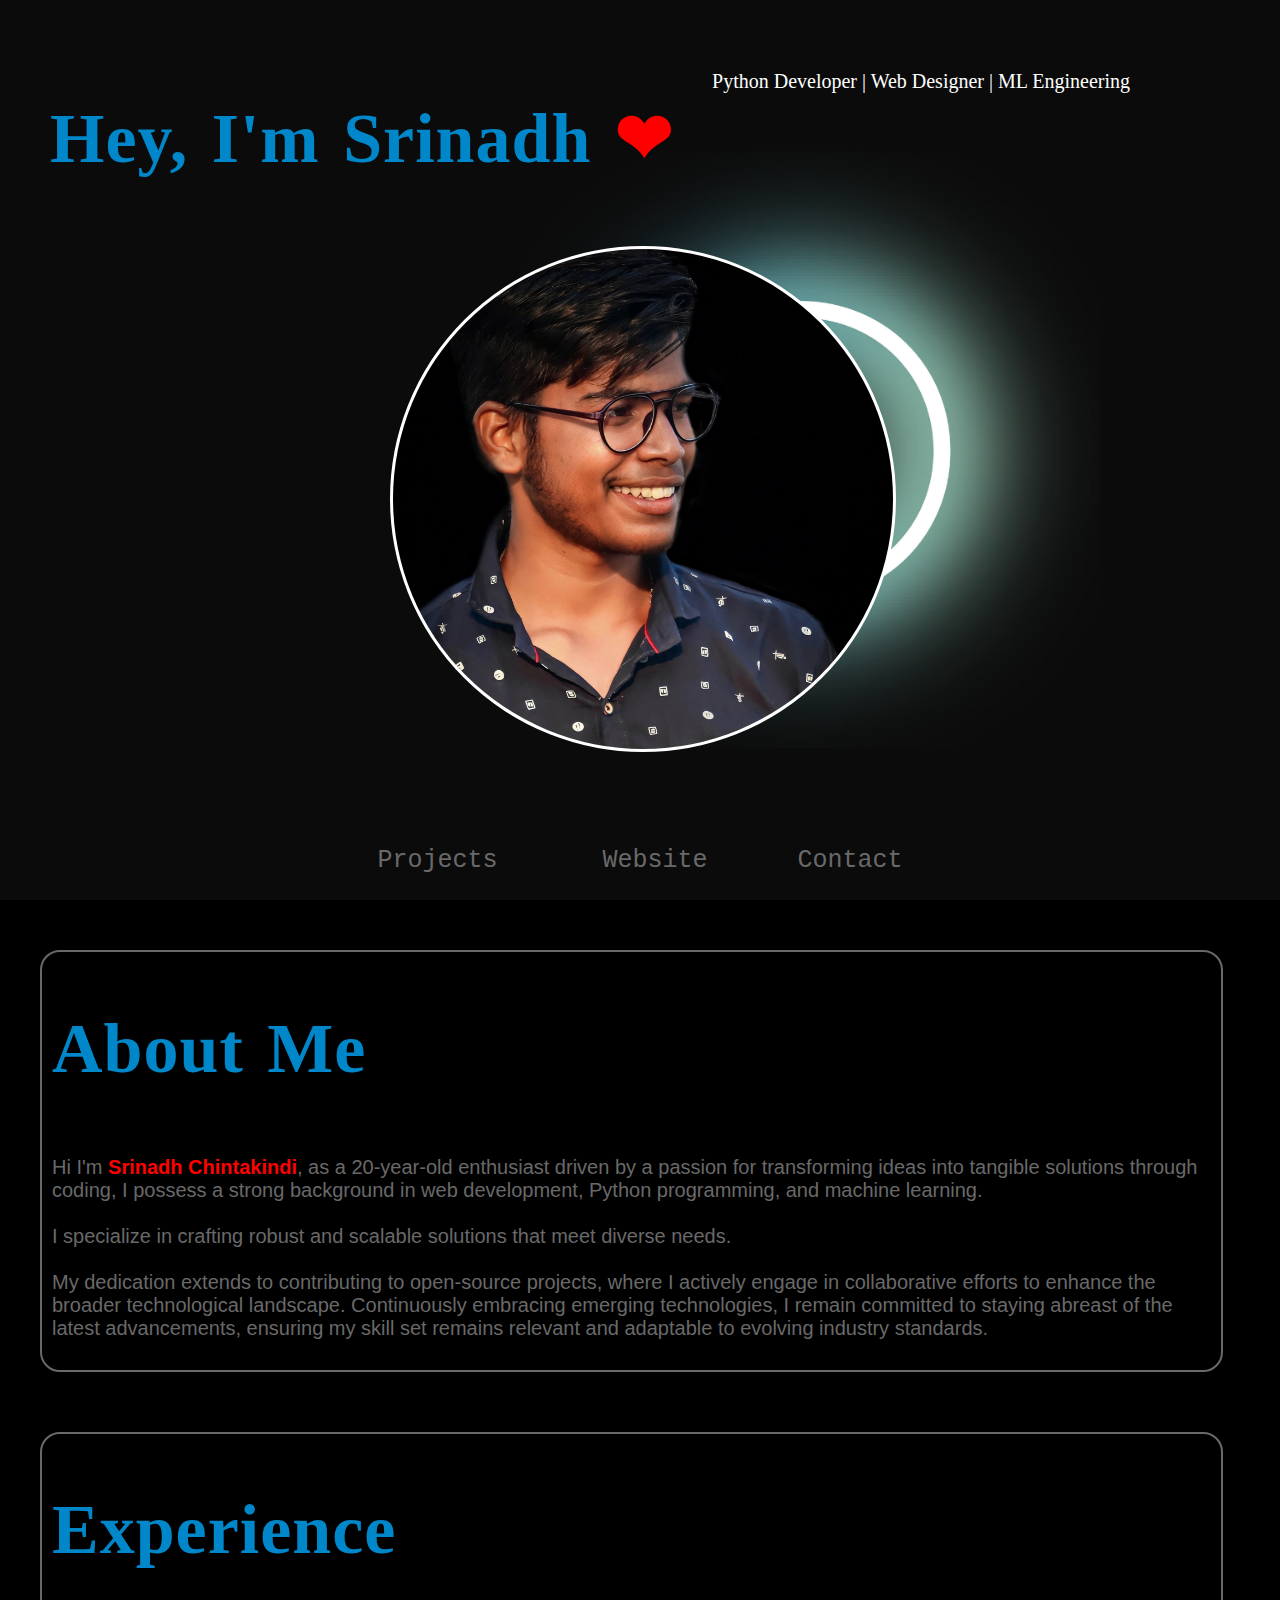
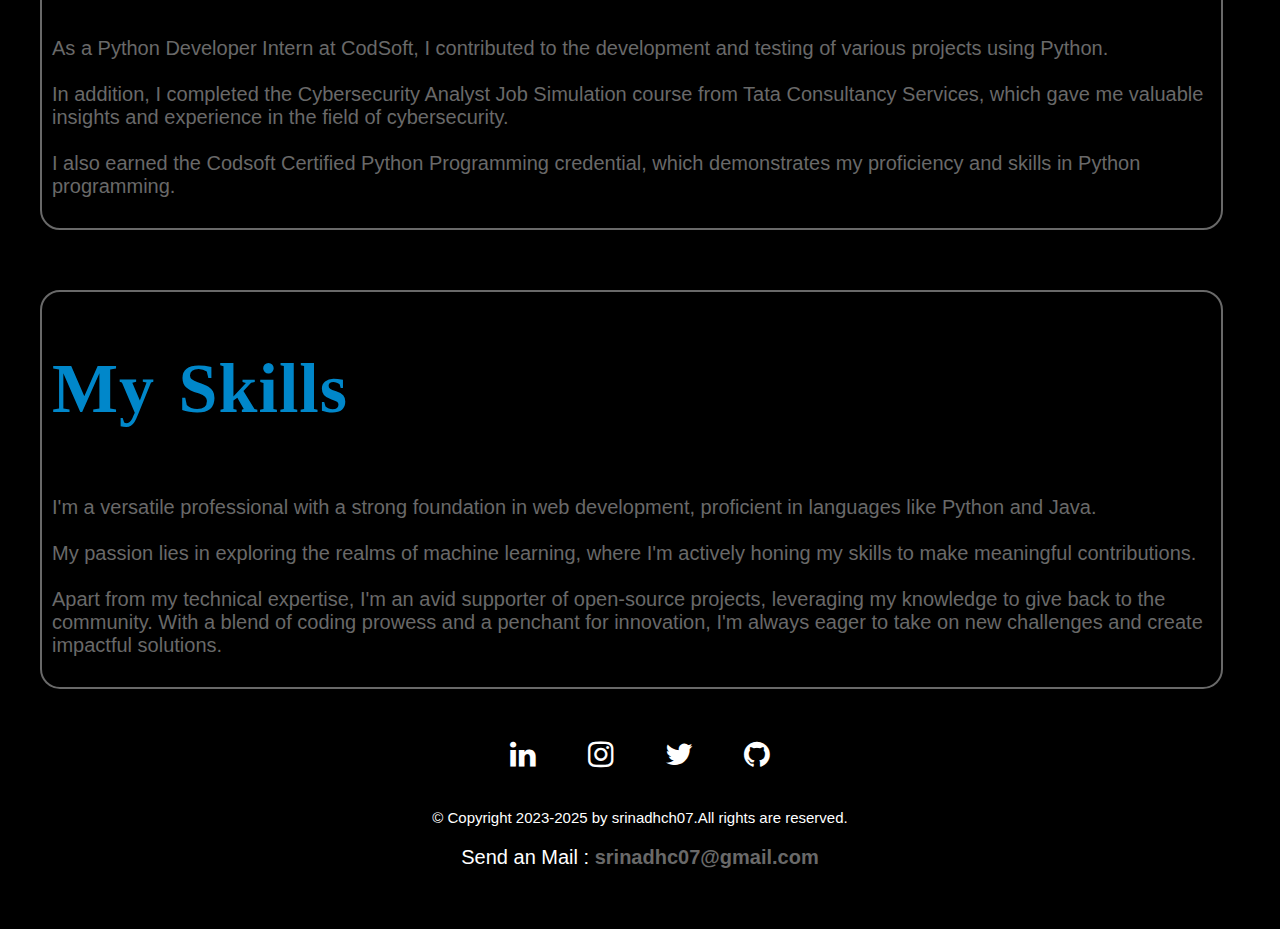
==== index.html @ 20328a50 "Update index.html" ====
<!DOCTYPE html>
<html>
<head>
	<title>check</title>
	<link rel="stylesheet" href="https://cdnjs.cloudflare.com/ajax/libs/font-awesome/4.7.0/css/font-awesome.min.css">
	<meta name="viewport" content="width=device-width, initial-scale=1.0">
	<style type="text/css">
		body{
			margin: 0px;
			padding:30px;
			background: black;
			background-image: url('black.png');
			background-repeat: no-repeat;
  			background-attachment: fixed;
  			background-size: cover;

		}
		.underline{
			display: inline-block;
			position: relative;
			color: #0087ca;
			font-size: 70px;
		}
		.underline:hover{
			color: green;
		}
		.underline::after{
			content: '';
			width: 100%;
			position: absolute;
			transform: scaleX(0);
			height: 2px;
			bottom: -2px;
			bottom: 0;
			left: 0px;
			background: green;
			transform-origin: bottom right;
			transition: transform 0.25s ease-out;
		}
		.underline:hover::after{
			transform: scaleX(1);
			transform-origin: bottom left;
		}
		.header{
			padding:20px;
		}
		h1{
			word-spacing: 5px;
			letter-spacing: 1px;
			color: white;
		}
		.flip-box {
			background-color: transparent;
			width: 500px;
			height: 500px;
			border: 1px white;
			border-radius: 50%;
			perspective: 1000px;
			margin:auto;
			


		}

		.flip-box-inner {
			position: relative;
			width: 100%;
			height: 100%;
			border-radius: 50%;
			text-align: center;
			transition: transform 0.8s;
			transform-style: preserve-3d;
		}

		.flip-box:hover .flip-box-inner {
			transform: rotateY(180deg);
		}

		.flip-box-front, .flip-box-back {
			position: absolute;
			width: 100%;
			height: 100%;
			-webkit-backface-visibility: hidden;
			backface-visibility: hidden;
		}

		.flip-box-front {
			background-color: white;
			color: black;
			border-radius: 50%;
			border:2px solid black;
			border: 3px solid white;
		}

		.flip-box-back {
			border:1px solid black;
			border-radius: 50%;
			transform: rotateY(180deg);
			border: 7px solid red;
			background: white;


		}
		.flip-box-back h2{
			letter-spacing: 10px;
			color: red;
			font-size: 50px;
			font-weight: bold;
			margin-top: -1%;


		}

		p{
			font-family: Arial;
			font-size: 20px;
		}
		span{
			color:red;
			font-weight: bold;
			font-family: arial;
		}
		span:hover{
			color:white;

		}
		.flip-box-back p{
			margin-top: 35%;
			font-family: time new roman;
		}
		.container
		{
			border: 2px solid DimGrey;
			padding: 10px;
			border-radius: 20px 20px;
			color:DimGrey;
			margin-top: 50px;
			width: 95%;
			height: auto;
			margin: 10px;
			margin-top:50px;

		
		}
		.container:hover
		{
			color:white;
			transition: 0.4s;
			border: 2px solid white;
		}

		.left
		{
			float: left;
		}
		.center
		{
			width: 95%;
		}
		.long-width{
			width: 95%;
		}
		a{
			color: dimgrey;
			text-decoration: none;
		}
		a:hover{
			color:white;
			transition: 0.4s;
		}
		.text
		{
			text-align: center;
			color: dimgrey;
			margin-top: 100px;
			font-size:25px;
		}
		.footer{
			
			width: 100%;
			padding: px;
			margin-bottom: 0px;
			text-align: center;
			bottom: 0;
			padding-bottom: 10px;
		}

		.fa {
			padding: 20px;
			font-size: 30px;
			width: 30px;
			height:  auto;
			text-align: center;
			text-decoration: none;
			margin: 5px 2px;
			border-radius: 50%;
			align-items: center;
		}

		.fa:hover {
			opacity: 0.7;
		}
		.fa-twitter {
		
			margin-top: 20px;
		}

		.fa-github {
			background: black;
			color: white;
		}
		.fa-twitter {
			background: black;
			color: white;
		}
		.fa-google {
			background: black;
			color: white;
		}
		.fa-linkedin {
			background: black;
			color: white;
		}
		.fa-instagram {
			background: black;
			color: white;
		}
		.fa-snapchat-ghost {
			background: black;
			color: white;
			text-shadow: -1px 0 black, 0 1px black, 1px 0 black, 0 -1px black;
		}
		hr.solid{
			border-top: 3px solid black;
		}
		header {
            animation: fadeIn 2s ease-in-out;
        }
         section {
           
            animation: fadeInUp 2s ease-in-out;
        }
		
		@keyframes fadeIn {
            from { opacity: 0; }
            to { opacity: 1; }
        }
        @keyframes fadeInUp {
            from { opacity: 0; transform: translateY(20px); }
            to { opacity: 1; transform: translateY(0); }
        }


		@media screen and (max-width: 800px) {
		header {
            animation: fadeIn 2s ease-in-out;
        }
         section {
           
            animation: fadeInUp 2s ease-in-out;
        }
		
		@keyframes fadeIn {
            from { opacity: 0; }
            to { opacity: 1; }
        }
        @keyframes fadeInUp {
            from { opacity: 0; transform: translateY(20px); }
            to { opacity: 1; transform: translateY(0); }
        }
		.footer{
			
			width: 90%;
			padding: px;
			margin-bottom: 0px;
			text-align: center;
			bottom: 0;
			padding-bottom: 10px;
		}
		.text
		{
			text-align: center;
			color: dimgrey;
			margin-top: 100px;
			font-size:10px;
		}

		.center
		{
			
		}
		.long-width{
			width: 100%;
		}

		p{
			font-family: Arial;
			font-size: 15px;
		}
		body{
			
			margin: 5px;
			padding:30px;
			height: auto;
			background-image: url('HomeWallpaper-mobile.png');
			background-repeat: no-repeat;
  			background-attachment: fixed;
  			background-size: cover;
		}
		body: hover{
			
			margin: 5px;
			transition: 0.4s;
		}
		.underline{
			display: inline-block;
			position: relative;
			color: #0087ca;
			font-size: 25px;
		}

		.flip-box-back h2{
			letter-spacing: 10px;
			color: red;
			font-size: 20px;
			font-weight: bold;
			margin-top: -1%;


		}
		.container
		{
			border: 2px solid DimGrey;
			padding: 10px;
			border-radius: 20px 20px;
			color:DimGrey;
			margin: auto;
			width:90%;
			margin-top: 50px;

		
		}
		.container:hover
		{
			color:white;
			transition: 0.4s;
			border: 2px solid white;
		}
		.hide{
			display: none;
		}
		.flip-box {
			background-color: transparent;
			width: 250px;
			height: 250px;
			border: 1px solid black;
			border-radius: 50%;
			perspective: 1000px;
			margin:auto;

		}
	}
	</style>
</head>
<body>
	<header>
	<div class="header">
		<h1 class="underline">Hey, I'm Srinadh <span style="color:red;">&#10084;</span></h1>
		<p class="hide" style="float: right; padding-right: 100px;color: white;font-family:serif;">Python Developer | Web Designer | ML Engineering</p>
	</div>
	</header>

	<div class="flip-box">
		<div class="flip-box-inner">
			<div class="flip-box-front">
				<img src="sri.webp" style="width:100%;height:100%;border-radius:50%;">
			</div>
			<div class="flip-box-back">
				<p>ThE NAME IS</p>
				<h2 class="underline"><strong>SRINADH</strong></h2>
			</div>
		</div>
	</div>
	<section>
	<div class="text">
		<pre><a href="https://github.com/Srinadhch07">Projects</a>       <a href="https://brunda1.odoo.com/">Website</a>      <a href="https://wa.me/9346070083">Contact</a></pre>
	</div>
	<div class="container left long-width">
		<h1 class="underline">About Me</h1>	
		<p>Hi I'm <span>Srinadh Chintakindi</span>, as a 20-year-old enthusiast driven by a passion for transforming ideas into tangible solutions through coding, I possess a strong background in web development, Python programming, and machine learning. 
		<br><br>I specialize in crafting robust and scalable solutions that meet diverse needs. 
		<br><br>My dedication extends to contributing to open-source projects, where I actively engage in collaborative efforts to enhance the broader technological landscape. Continuously embracing emerging technologies, I remain committed to staying abreast of the latest advancements, ensuring my skill set remains relevant and adaptable to evolving industry standards.

		</p>
	</div>
	<div class="container left  ">
		<h1 class="underline">Experience</h1>	
		<p>
		As a Python Developer Intern at CodSoft, I contributed to the development and testing of various projects using Python.
		<br><br>In addition, I completed the Cybersecurity Analyst Job Simulation course from Tata Consultancy Services, which gave me valuable insights and experience in the field of cybersecurity.
		<br><br>I also earned the Codsoft Certified Python Programming credential, which demonstrates my proficiency and skills in Python programming. 

		</p>
	</div>
	<div class="container left center ">
		<h1 class="underline">My Skills</h1>	
		<p>
			I'm a versatile professional with a strong foundation in web development, proficient in languages like Python and Java. 
			<br><br>My passion lies in exploring the realms of machine learning, where I'm actively honing my skills to make meaningful contributions. 
			<br><br>Apart from my technical expertise, I'm an avid supporter of open-source projects, leveraging my knowledge to give back to the community. With a blend of coding prowess and a penchant for innovation, I'm always eager to take on new challenges and create impactful solutions.

		</p>
	</div>
	</section>
	<div class="footer">
			<a href="https://www.linkedin.com/in/srinadh-ch-887550232/" class="fa fa-linkedin" target="_blank"></a>
			<a href="https://www.instagram.com/mr_srinadhch07/" class="fa fa-instagram" target="_blank"></a>
			<a href="https://twitter.com/SRINADHch07" class="fa fa-twitter" target="_blank"></a>
			<a href="https://github.com/Srinadhch07" class="fa fa-github" target="_blank"></a>
			<p style="font-size: 15px;color:white;">&#169; Copyright 2023-2025 by srinadhch07.All rights are reserved.</p>
			<p style="font-size: 20px;font-family: sans-serif;color:white;">Send an Mail :<span><a href="mailto:srinadhc07@gmail.com"> srinadhc07@gmail.com</a></span></p>
			
	</div>

</body>
</html>
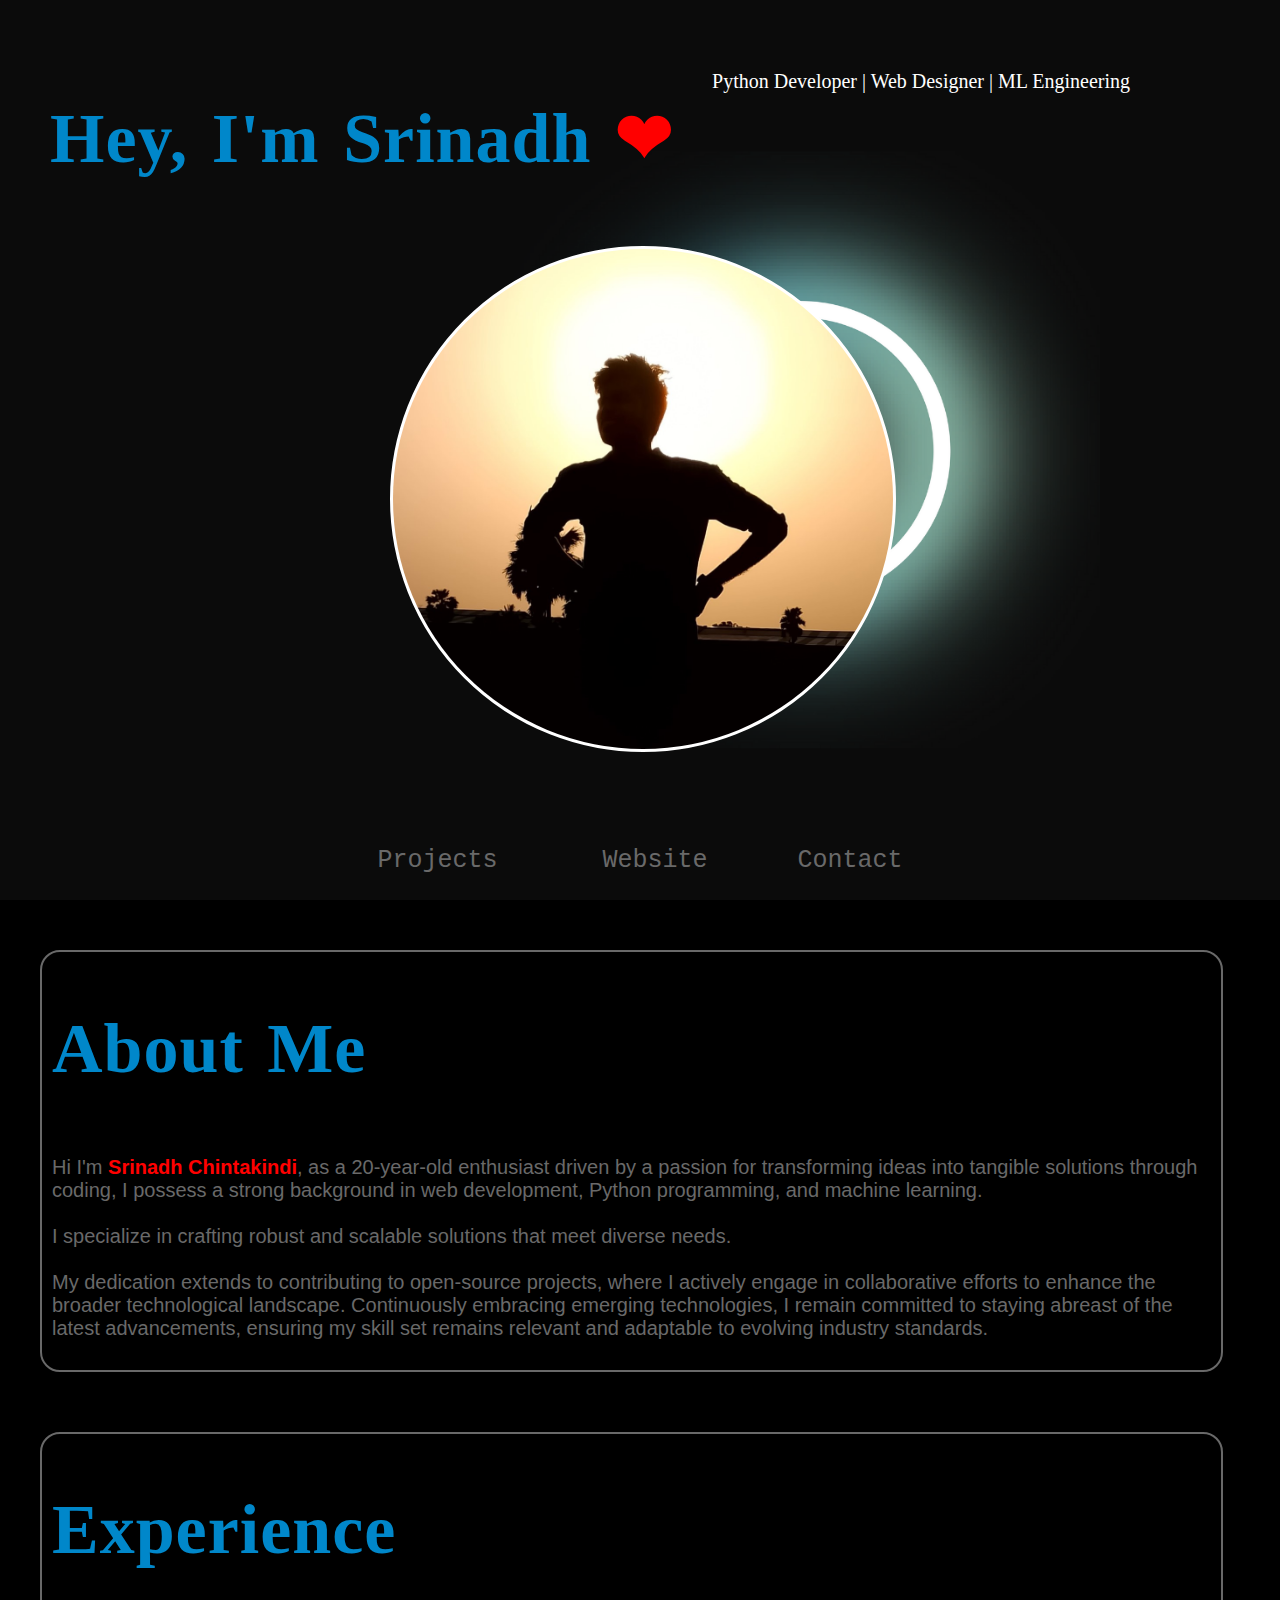
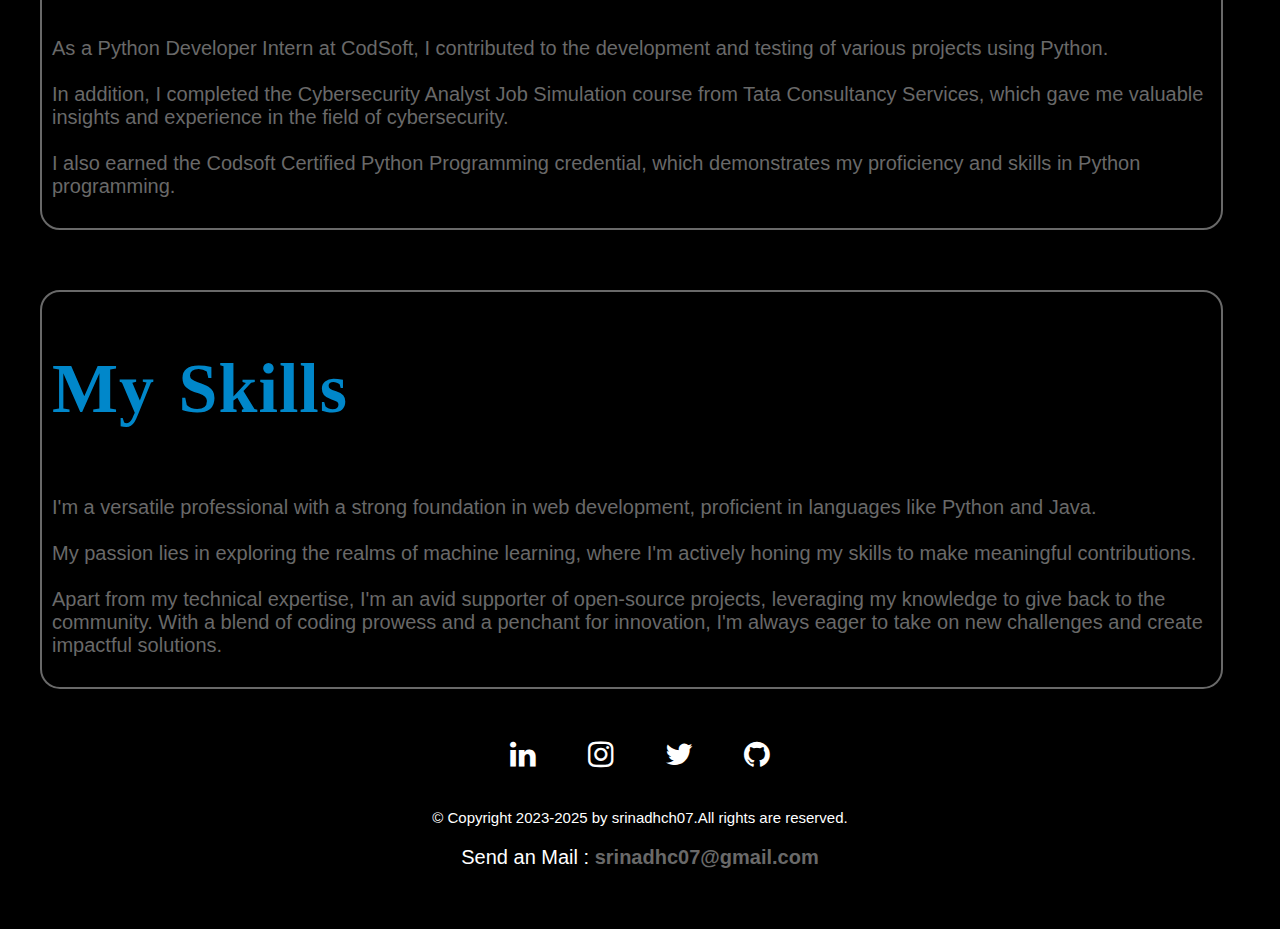
==== commit e36c24b9: "Updated Profile picture" ====
--- a/index.html
+++ b/index.html
@@ -1,7 +1,7 @@
 <!DOCTYPE html>
 <html>
 <head>
-	<title>check</title>
+	<title>SRINADH</title>
 	<link rel="stylesheet" href="https://cdnjs.cloudflare.com/ajax/libs/font-awesome/4.7.0/css/font-awesome.min.css">
 	<meta name="viewport" content="width=device-width, initial-scale=1.0">
 	<style type="text/css">
@@ -373,7 +373,7 @@
 	<div class="flip-box">
 		<div class="flip-box-inner">
 			<div class="flip-box-front">
-				<img src="sri.webp" style="width:100%;height:100%;border-radius:50%;">
+				<img src="pf_image.jpg" style="width:100%;height:100%;border-radius:50%;">
 			</div>
 			<div class="flip-box-back">
 				<p>ThE NAME IS</p>
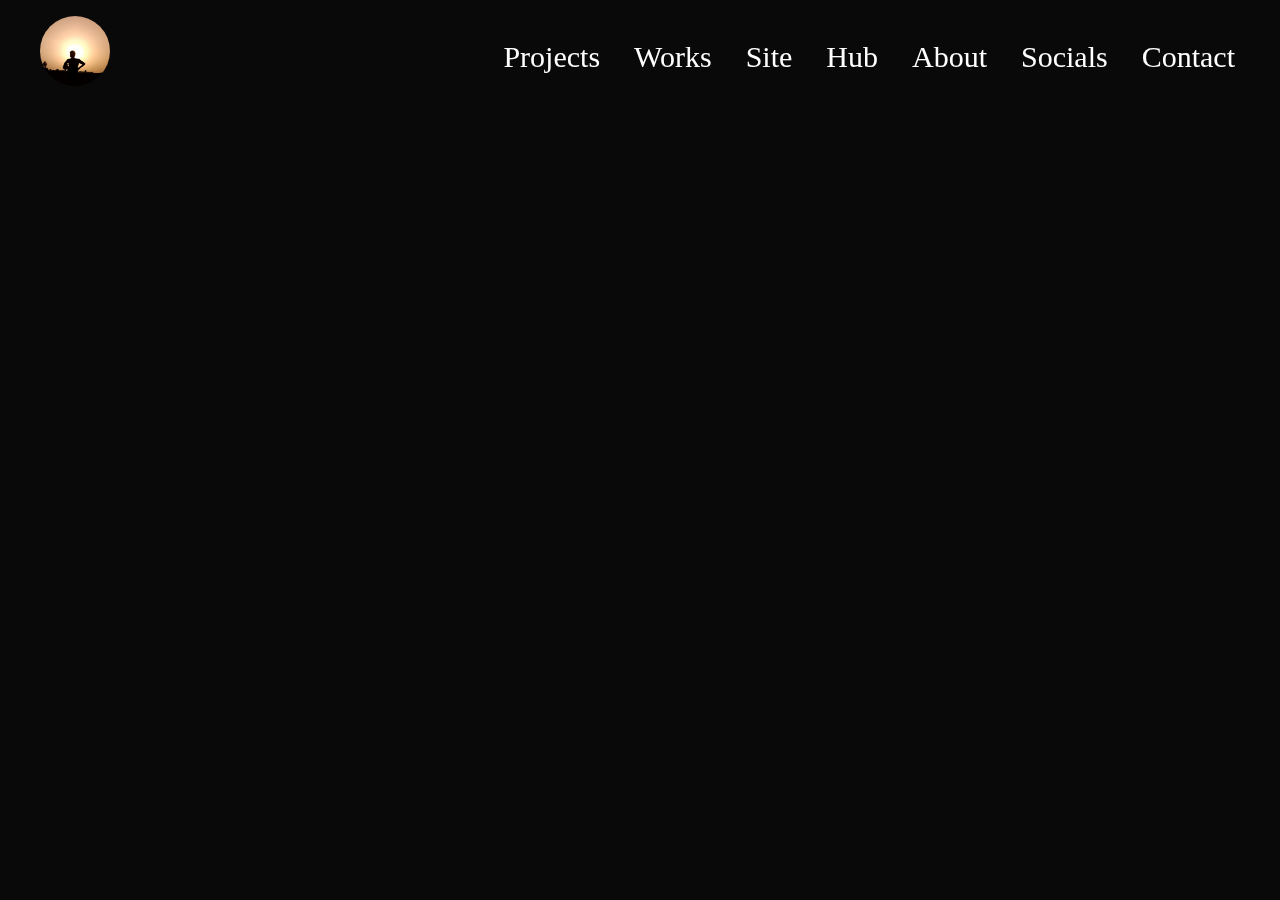
==== commit f65f8104: "Add files via upload" ====
--- a/index.html
+++ b/index.html
@@ -1,426 +1,309 @@
-<!DOCTYPE html>
-<html>
-<head>
-	<title>SRINADH</title>
-	<link rel="stylesheet" href="https://cdnjs.cloudflare.com/ajax/libs/font-awesome/4.7.0/css/font-awesome.min.css">
-	<meta name="viewport" content="width=device-width, initial-scale=1.0">
-	<style type="text/css">
-		body{
-			margin: 0px;
-			padding:30px;
-			background: black;
-			background-image: url('black.png');
-			background-repeat: no-repeat;
-  			background-attachment: fixed;
-  			background-size: cover;
-
-		}
-		.underline{
-			display: inline-block;
-			position: relative;
-			color: #0087ca;
-			font-size: 70px;
-		}
-		.underline:hover{
-			color: green;
-		}
-		.underline::after{
-			content: '';
-			width: 100%;
-			position: absolute;
-			transform: scaleX(0);
-			height: 2px;
-			bottom: -2px;
-			bottom: 0;
-			left: 0px;
-			background: green;
-			transform-origin: bottom right;
-			transition: transform 0.25s ease-out;
-		}
-		.underline:hover::after{
-			transform: scaleX(1);
-			transform-origin: bottom left;
-		}
-		.header{
-			padding:20px;
-		}
-		h1{
-			word-spacing: 5px;
-			letter-spacing: 1px;
-			color: white;
-		}
-		.flip-box {
-			background-color: transparent;
-			width: 500px;
-			height: 500px;
-			border: 1px white;
-			border-radius: 50%;
-			perspective: 1000px;
-			margin:auto;
-			
-
-
-		}
-
-		.flip-box-inner {
-			position: relative;
-			width: 100%;
-			height: 100%;
-			border-radius: 50%;
-			text-align: center;
-			transition: transform 0.8s;
-			transform-style: preserve-3d;
-		}
-
-		.flip-box:hover .flip-box-inner {
-			transform: rotateY(180deg);
-		}
-
-		.flip-box-front, .flip-box-back {
-			position: absolute;
-			width: 100%;
-			height: 100%;
-			-webkit-backface-visibility: hidden;
-			backface-visibility: hidden;
-		}
-
-		.flip-box-front {
-			background-color: white;
-			color: black;
-			border-radius: 50%;
-			border:2px solid black;
-			border: 3px solid white;
-		}
-
-		.flip-box-back {
-			border:1px solid black;
-			border-radius: 50%;
-			transform: rotateY(180deg);
-			border: 7px solid red;
-			background: white;
-
-
-		}
-		.flip-box-back h2{
-			letter-spacing: 10px;
-			color: red;
-			font-size: 50px;
-			font-weight: bold;
-			margin-top: -1%;
-
-
-		}
-
-		p{
-			font-family: Arial;
-			font-size: 20px;
-		}
-		span{
-			color:red;
-			font-weight: bold;
-			font-family: arial;
-		}
-		span:hover{
-			color:white;
-
-		}
-		.flip-box-back p{
-			margin-top: 35%;
-			font-family: time new roman;
-		}
-		.container
-		{
-			border: 2px solid DimGrey;
-			padding: 10px;
-			border-radius: 20px 20px;
-			color:DimGrey;
-			margin-top: 50px;
-			width: 95%;
-			height: auto;
-			margin: 10px;
-			margin-top:50px;
-
-		
-		}
-		.container:hover
-		{
-			color:white;
-			transition: 0.4s;
-			border: 2px solid white;
-		}
-
-		.left
-		{
-			float: left;
-		}
-		.center
-		{
-			width: 95%;
-		}
-		.long-width{
-			width: 95%;
-		}
-		a{
-			color: dimgrey;
-			text-decoration: none;
-		}
-		a:hover{
-			color:white;
-			transition: 0.4s;
-		}
-		.text
-		{
-			text-align: center;
-			color: dimgrey;
-			margin-top: 100px;
-			font-size:25px;
-		}
-		.footer{
-			
-			width: 100%;
-			padding: px;
-			margin-bottom: 0px;
-			text-align: center;
-			bottom: 0;
-			padding-bottom: 10px;
-		}
-
-		.fa {
-			padding: 20px;
-			font-size: 30px;
-			width: 30px;
-			height:  auto;
-			text-align: center;
-			text-decoration: none;
-			margin: 5px 2px;
-			border-radius: 50%;
-			align-items: center;
-		}
-
-		.fa:hover {
-			opacity: 0.7;
-		}
-		.fa-twitter {
-		
-			margin-top: 20px;
-		}
-
-		.fa-github {
-			background: black;
-			color: white;
-		}
-		.fa-twitter {
-			background: black;
-			color: white;
-		}
-		.fa-google {
-			background: black;
-			color: white;
-		}
-		.fa-linkedin {
-			background: black;
-			color: white;
-		}
-		.fa-instagram {
-			background: black;
-			color: white;
-		}
-		.fa-snapchat-ghost {
-			background: black;
-			color: white;
-			text-shadow: -1px 0 black, 0 1px black, 1px 0 black, 0 -1px black;
-		}
-		hr.solid{
-			border-top: 3px solid black;
-		}
-		header {
-            animation: fadeIn 2s ease-in-out;
-        }
-         section {
-           
-            animation: fadeInUp 2s ease-in-out;
-        }
-		
-		@keyframes fadeIn {
-            from { opacity: 0; }
-            to { opacity: 1; }
-        }
-        @keyframes fadeInUp {
-            from { opacity: 0; transform: translateY(20px); }
-            to { opacity: 1; transform: translateY(0); }
-        }
-
-
-		@media screen and (max-width: 800px) {
-		header {
-            animation: fadeIn 2s ease-in-out;
-        }
-         section {
-           
-            animation: fadeInUp 2s ease-in-out;
-        }
-		
-		@keyframes fadeIn {
-            from { opacity: 0; }
-            to { opacity: 1; }
-        }
-        @keyframes fadeInUp {
-            from { opacity: 0; transform: translateY(20px); }
-            to { opacity: 1; transform: translateY(0); }
-        }
-		.footer{
-			
-			width: 90%;
-			padding: px;
-			margin-bottom: 0px;
-			text-align: center;
-			bottom: 0;
-			padding-bottom: 10px;
-		}
-		.text
-		{
-			text-align: center;
-			color: dimgrey;
-			margin-top: 100px;
-			font-size:10px;
-		}
-
-		.center
-		{
-			
-		}
-		.long-width{
-			width: 100%;
-		}
-
-		p{
-			font-family: Arial;
-			font-size: 15px;
-		}
-		body{
-			
-			margin: 5px;
-			padding:30px;
-			height: auto;
-			background-image: url('HomeWallpaper-mobile.png');
-			background-repeat: no-repeat;
-  			background-attachment: fixed;
-  			background-size: cover;
-		}
-		body: hover{
-			
-			margin: 5px;
-			transition: 0.4s;
-		}
-		.underline{
-			display: inline-block;
-			position: relative;
-			color: #0087ca;
-			font-size: 25px;
-		}
-
-		.flip-box-back h2{
-			letter-spacing: 10px;
-			color: red;
-			font-size: 20px;
-			font-weight: bold;
-			margin-top: -1%;
-
-
-		}
-		.container
-		{
-			border: 2px solid DimGrey;
-			padding: 10px;
-			border-radius: 20px 20px;
-			color:DimGrey;
-			margin: auto;
-			width:90%;
-			margin-top: 50px;
-
-		
-		}
-		.container:hover
-		{
-			color:white;
-			transition: 0.4s;
-			border: 2px solid white;
-		}
-		.hide{
-			display: none;
-		}
-		.flip-box {
-			background-color: transparent;
-			width: 250px;
-			height: 250px;
-			border: 1px solid black;
-			border-radius: 50%;
-			perspective: 1000px;
-			margin:auto;
-
-		}
-	}
-	</style>
-</head>
-<body>
-	<header>
-	<div class="header">
-		<h1 class="underline">Hey, I'm Srinadh <span style="color:red;">&#10084;</span></h1>
-		<p class="hide" style="float: right; padding-right: 100px;color: white;font-family:serif;">Python Developer | Web Designer | ML Engineering</p>
-	</div>
-	</header>
-
-	<div class="flip-box">
-		<div class="flip-box-inner">
-			<div class="flip-box-front">
-				<img src="pf_image.jpg" style="width:100%;height:100%;border-radius:50%;">
-			</div>
-			<div class="flip-box-back">
-				<p>ThE NAME IS</p>
-				<h2 class="underline"><strong>SRINADH</strong></h2>
-			</div>
-		</div>
-	</div>
-	<section>
-	<div class="text">
-		<pre><a href="https://github.com/Srinadhch07">Projects</a>       <a href="https://brunda1.odoo.com/">Website</a>      <a href="https://wa.me/9346070083">Contact</a></pre>
-	</div>
-	<div class="container left long-width">
-		<h1 class="underline">About Me</h1>	
-		<p>Hi I'm <span>Srinadh Chintakindi</span>, as a 20-year-old enthusiast driven by a passion for transforming ideas into tangible solutions through coding, I possess a strong background in web development, Python programming, and machine learning. 
-		<br><br>I specialize in crafting robust and scalable solutions that meet diverse needs. 
-		<br><br>My dedication extends to contributing to open-source projects, where I actively engage in collaborative efforts to enhance the broader technological landscape. Continuously embracing emerging technologies, I remain committed to staying abreast of the latest advancements, ensuring my skill set remains relevant and adaptable to evolving industry standards.
-
-		</p>
-	</div>
-	<div class="container left  ">
-		<h1 class="underline">Experience</h1>	
-		<p>
-		As a Python Developer Intern at CodSoft, I contributed to the development and testing of various projects using Python.
-		<br><br>In addition, I completed the Cybersecurity Analyst Job Simulation course from Tata Consultancy Services, which gave me valuable insights and experience in the field of cybersecurity.
-		<br><br>I also earned the Codsoft Certified Python Programming credential, which demonstrates my proficiency and skills in Python programming. 
-
-		</p>
-	</div>
-	<div class="container left center ">
-		<h1 class="underline">My Skills</h1>	
-		<p>
-			I'm a versatile professional with a strong foundation in web development, proficient in languages like Python and Java. 
-			<br><br>My passion lies in exploring the realms of machine learning, where I'm actively honing my skills to make meaningful contributions. 
-			<br><br>Apart from my technical expertise, I'm an avid supporter of open-source projects, leveraging my knowledge to give back to the community. With a blend of coding prowess and a penchant for innovation, I'm always eager to take on new challenges and create impactful solutions.
-
-		</p>
-	</div>
-	</section>
-	<div class="footer">
-			<a href="https://www.linkedin.com/in/srinadh-ch-887550232/" class="fa fa-linkedin" target="_blank"></a>
-			<a href="https://www.instagram.com/mr_srinadhch07/" class="fa fa-instagram" target="_blank"></a>
-			<a href="https://twitter.com/SRINADHch07" class="fa fa-twitter" target="_blank"></a>
-			<a href="https://github.com/Srinadhch07" class="fa fa-github" target="_blank"></a>
-			<p style="font-size: 15px;color:white;">&#169; Copyright 2023-2025 by srinadhch07.All rights are reserved.</p>
-			<p style="font-size: 20px;font-family: sans-serif;color:white;">Send an Mail :<span><a href="mailto:srinadhc07@gmail.com"> srinadhc07@gmail.com</a></span></p>
-			
-	</div>
-
-</body>
-</html>
+<!DOCTYPE html>
+<html lang="en">
+<head>
+    <meta charset="UTF-8">
+    <meta name="viewport" content="width=device-width, initial-scale=1.0">
+    <title>SRINADH's Portfolio</title>
+    <style>
+        * {
+            margin: 0;
+            padding: 0;
+            box-sizing: border-box;
+        }
+
+        body {
+            font-family: Arial, sans-serif;
+            line-height: 1.6;
+            color: white;
+            background-color: #121212;
+            position: relative;
+            overflow-x: hidden;
+            user-select: none;
+            font-family: time new roman;
+        }
+
+        body::before {
+            content: "";
+            position: fixed;
+            top: 0;
+            left: 0;
+            width: 100%;
+            height: 100%;
+            background-image: url('bg.png'); 
+            background-size: cover;
+            background-position: center;
+            background-repeat: no-repeat;
+            opacity: 0;
+            animation: fadeInBackground 3s ease-in forwards;
+            z-index: -1;
+        }
+
+        @keyframes fadeInBackground {
+            from {
+                opacity: 0;
+            }
+            to {
+                opacity: 1;
+            }
+        }
+
+        header {
+            background-color: rgba(30, 30, 30, 0.0);
+            padding: 1rem;
+            position: fixed;
+            width: 100%;
+            top: 0;
+            z-index: 1000;
+        }
+
+        nav {
+            display: flex;
+            justify-content: space-between;
+            align-items: center;
+            max-width: 1200px;
+            margin: 0 auto;
+        }
+        .underline{
+            display: inline-block;
+            position: relative;
+            color: white;
+            font-size: 40px;
+        }
+        .underline:hover{
+            color: #4F75FF;
+        }
+        .underline::after{
+            content: '';
+            width: 100%;
+            position: absolute;
+            transform: scaleX(0);
+            height: 2px;
+            bottom: -2px;
+            bottom: 0;
+            left: 0px;
+            background: green;
+            transform-origin: bottom right;
+            transition: transform 0.55s ease-out;
+        }
+        .underline:hover::after{
+            transform: scaleX(1);
+            transform-origin: bottom left;
+        }
+
+        .logo {
+            font-size: 1.5rem;
+            font-weight: bold;
+        }
+
+        .nav-links {
+            display: flex;
+            list-style: none;
+            font-size: 25px;
+        }
+
+        .nav-links li {
+            margin-left: 1.5rem;
+        }
+
+        .nav-links a {
+            color: white;
+            text-decoration: none;
+            transition: color 0.3s ease;
+        }
+
+        .nav-links a:hover {
+            color: #4F75FF;
+        }
+
+        .hero {
+
+            height: 100vh;
+            display: flex;
+            align-items: center;
+            justify-content: center;
+            text-align: center;
+            padding: 2rem;
+            background-color: rgba(0, 0, 0, 0.5);
+        }
+
+        .hero-content {
+            animation: fadeInContent 2s ease-in forwards;
+            opacity: 0;
+        }
+
+        @keyframes fadeInContent {
+            from {
+                opacity: 0;
+                transform: translateY(20px);
+            }
+            to {
+                opacity: 1;
+                transform: translateY(0);
+            }
+        }
+
+        .hero-content h1 {
+            font-size: 3.5rem;
+            margin-bottom: 1rem;
+        }
+
+        .hero-content p {
+            font-size: 1.5rem;
+            max-width: 600px;
+            margin: 0 auto;
+        }
+        .hide-mobile{
+        	display: none;
+        }
+        @media screen and (max-width: 768px) {
+        .hide{
+            display: none;
+        }
+        .hide-mobile{
+        	display: block;
+        }
+        body::before {
+            content: "";
+            position: fixed;
+            top: 0;
+            left: 0;
+            width: 100%;
+            height: 100%;
+            background-image: url('images/mobile.png'); 
+            background-size: cover;
+            background-position: center;
+            background-repeat: no-repeat;
+            opacity: 0;
+            animation: fadeInBackground 3s ease-in forwards;
+            z-index: -1;
+        }
+        .hero {
+            height: 100vh;
+            display: flex;
+            align-items: bottom;
+            justify-content: center;
+            text-align: center;
+            padding: 2rem;
+            background-color: rgba(0, 0, 0, 0.0);
+        }
+        .hero-content h1 {
+            font-size: 3.5rem;
+            margin-bottom: 1rem;
+            color: white;
+        }
+
+            nav {
+                flex-direction: column;
+            }
+
+            .nav-links {
+                margin-top: 1rem;
+                margin: 10px;
+                padding: 10px;
+                align-items: center;
+                justify-content: center;
+
+            }
+
+            .nav-links li {
+                margin: 10px 0 ;
+                padding: 5px;
+
+
+            }
+            .nav-links a{
+            	border: 2px solid white;
+            	padding: 5px;
+            	border-radius: 5px;
+            	margin:8px;
+            }
+            .nav-links a:hover{
+            	border: 2px solid skyblue;
+            }
+
+            .hero-content h1 {
+                font-size: 2.5rem;
+            }
+
+            .hero-content p {
+                font-size: 1.2rem;
+            }
+              .header a {
+			    float: none;
+			    display: block;
+			    text-align: left;
+			  }
+			  
+			  .header-right {
+			    float: none;
+			  }
+			}
+			a{
+				text-decoration: none;
+				color:skyblue;
+				margin:15px 5px;
+				font-size: 30px;
+
+			}
+			a:hover{
+				color:red;
+			}
+			.mobile-header{
+				align-items: center;
+				text-align: center;
+
+
+			}
+        }
+    </style>
+</head>
+<body>
+    <header>
+        <nav>
+           <div class="logo hide"><img style="width: 70px; height: 70px;border-radius: 50%;" src="images/srinadh1.jpg"></div>
+           <div class="logo hide-mobile"><img style="width: 200px; height: 200px;border-radius: 50%;" src="images/srinadh1.jpg"></div>
+
+            <ul class="nav-links hide">
+                <li><a href="src/projects.html">Projects</a>
+                </li><li><a href="src/works.html">Works</a></li>
+                </li><li><a href="https://brunda1.odoo.com/">Site</a></li>
+                <li><a href="src/hub.html">Hub</a></li>
+                <li><a href="src/about.html">About</a></li>
+                <li><a href="src/socials.html">Socials</a></li>
+                <li><a href="mailto:srinadhc07@gmail.com">Contact</a></li>
+            </ul>
+
+        </nav>
+       <div class="mobile-header hide-mobile" style="margin-top: 46%;">
+       <a href="src/projects.html">Projects</a>
+       <a href="src/works.html">Works</a>
+       <a href="https://brunda1.odoo.com/">Site</a>
+       <br>
+       <a href="src/hub.html">Hub</a>
+       <a href="src/about.html">About</a>
+       <a href="src/socials.html">socials</a>
+       </div>
+
+
+    </header>
+
+    <main>
+        <section class="hero ">
+            <div class="hero-content hide">
+                <h1 class="underline">SRINADH CHINTAKINDI</h1>
+                <ul class="nav-links" style="color:red;">
+	                <li>Python Developer</li>
+	                <li>ML Engineer</li>
+	                <li>Freelancer   </li>
+	                <li>AI Enthusiast  </li>	                
+            	</ul>
+                <p>"Passionate about bridging the gap between theory and reality through the power of technology."</p>
+            <img src="images/logo.webp" style="width: 200px; height: 150px;">
+
+            </div>
+        </section>
+                
+
+    </main>
+</body>
+</html>
